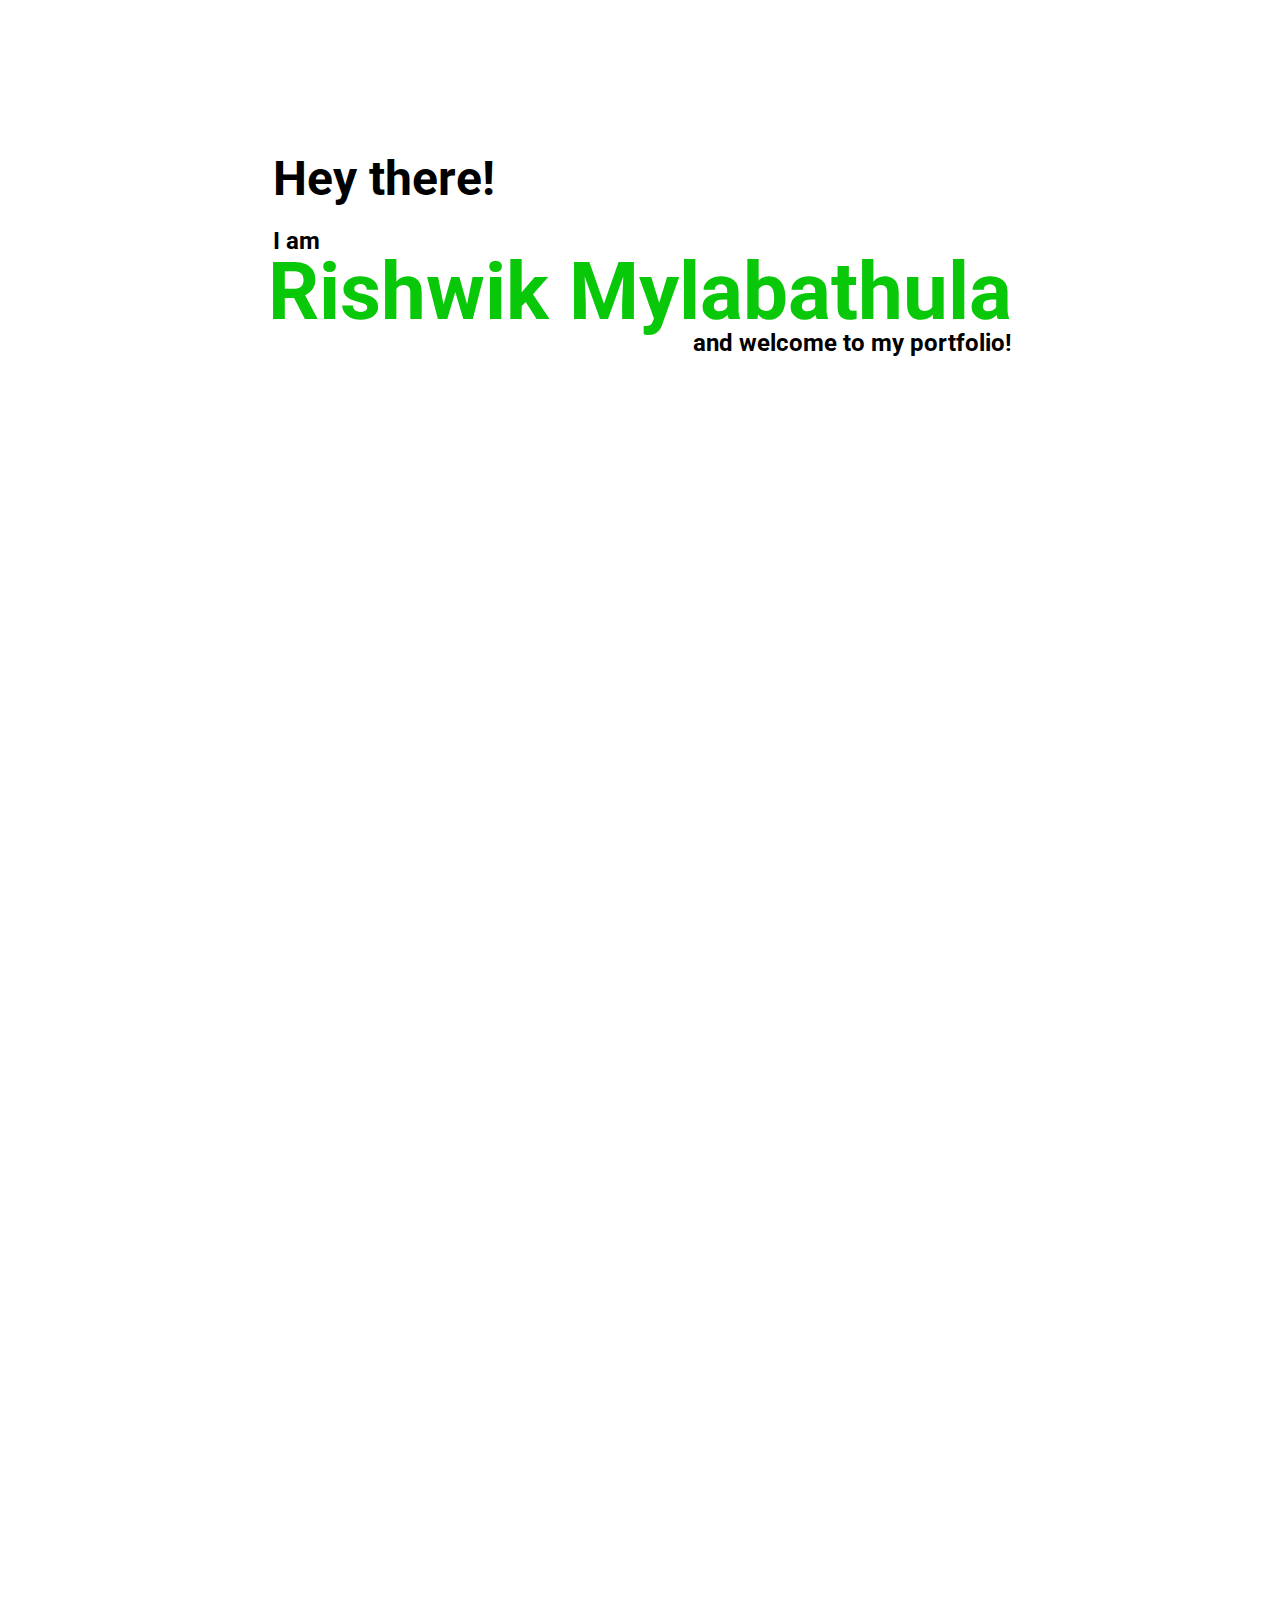
==== index.html @ 06a52dfd "Created main first section" ====
<!DOCTYPE html>
<html lang="en">
<head>
    <link rel="preconnect" href="https://fonts.googleapis.com">
    <link rel="preconnect" href="https://fonts.gstatic.com" crossorigin>
    <link href="https://fonts.googleapis.com/css2?family=JetBrains+Mono:ital,wght@0,100..800;1,100..800&family=Roboto:ital,wght@0,100;0,400;0,700;1,400&display=swap" rel="stylesheet">

    <link rel="stylesheet" href="index.css">

    <meta charset="UTF-8">
    <meta name="viewport" content="width=device-width, initial-scale=1.0">
    <title>Portfolio - Rishwik Mylabathula</title>
</head>
<body>
    <section class="landing-page-section">
        <div class="name-box">
            <div class="name-box-line1">
                <p class="pre-name">Hey there!</p>
                <p class="pre-name2">I am</p>
            </div>
            <div class="name-box-mainline">
                <p class="name">Rishwik Mylabathula</p>
            </div>
            <div class="name-box-line2">
                <p class="post-name">and welcome to my portfolio!</p>
            </div>
        </div>
    </section>
</body>
</html>
---- index.css ----
body {
    margin: 0;
    border: 0;
    height: 500vh;
}

.landing-page-section {
    padding: 100px;
    padding-top: 150px;
    display: flex;
    justify-content: center;
    /* background-image: linear-gradient(180deg, rgba(0,0,0,0), rgba(9, 200, 168, 0.142));
    height: 40vh; */
}

.name-box {
    font-family: Roboto, sans-serif;
}

.pre-name, .pre-name2, .post-name {
    margin: 0;
    font-size: 3em;
    font-weight: bold;
    
    padding-left: 5px;
}

.pre-name2 {
    font-size: 1.5em;
    margin-top: 20px;
    margin-bottom: -10px;
}

.post-name {
    font-size: 1.5em;
    margin-top: -10px;
    text-align: right;
}

.name {
    margin: 0;
    font-size: 5em;
    font-weight: bold;
    color: rgb(9, 200, 9);
}
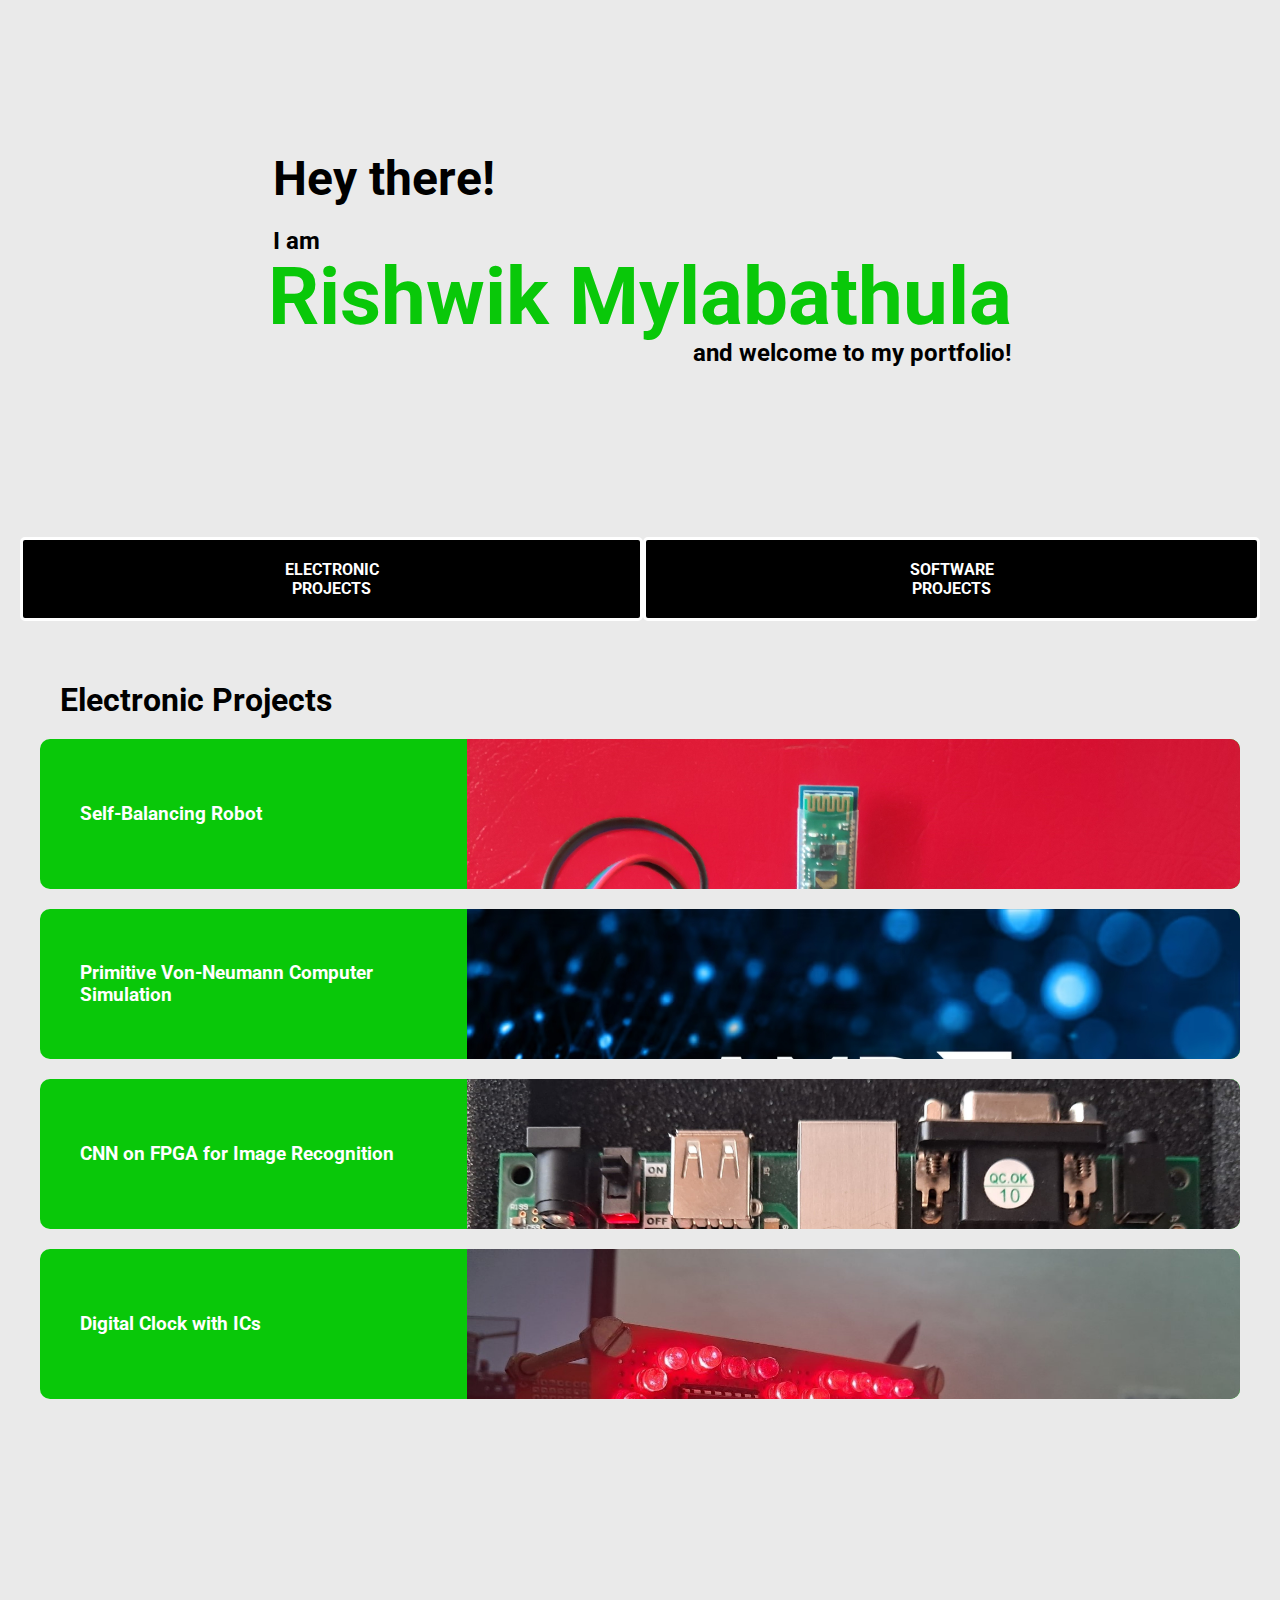
==== commit 491451b9: "added electronic projects section to main page" ====
--- a/index.html
+++ b/index.html
@@ -12,19 +12,66 @@
     <title>Portfolio - Rishwik Mylabathula</title>
 </head>
 <body>
-    <section class="landing-page-section">
+    <section class="landing-page-section section-0">
         <div class="name-box">
             <div class="name-box-line1">
                 <p class="pre-name">Hey there!</p>
                 <p class="pre-name2">I am</p>
             </div>
             <div class="name-box-mainline">
-                <p class="name">Rishwik Mylabathula</p>
+                <h1 class="name">Rishwik Mylabathula</h1>
             </div>
             <div class="name-box-line2">
                 <p class="post-name">and welcome to my portfolio!</p>
             </div>
         </div>
     </section>
+
+    <section class="section-1">
+        <nav class="software-hardware-nav">
+            <button class="hardware-nav-button nav-button" href="#electronics-section">
+                Electronic Projects
+            </button>
+            <button class="software-nav-button nav-button" href=".software">
+                Software Projects
+            </button>
+        </nav>
+    </section>
+
+    <section id="electronics-section" class="electronics">
+        <h2 class="projects-main-heading">Electronic Projects</h2>
+        <div class="electronic-projects">
+            <!-- <div class="e-project-container self-balancing-robot">
+                <div class="project-text-container">
+                    <div class="heading-container">
+                        <h2>Self-Balancing Robot</h2>
+                    </div>
+                    <div class="paragraph-container">
+                        <p>Lorem ipsum dolor sit, amet consectetur adipisicing elit. Eaque corporis beatae impedit unde saepe animi consectetur iste, quos sed pariatur voluptatem, ipsum veniam debitis commodi dolorum rerum, accusamus dolor ab.</p>
+                    </div>
+                </div>
+                <div class="project-image-container">
+                    <img src="images/sample-image.jpg" alt="image">
+                </div>
+            </div>
+            <div class="e-project-container von-neumann-computer">
+                <h2>Primitive Von-Neumann Computer Simulation</h2>
+                <p>Lorem ipsum dolor sit, amet consectetur adipisicing elit. Eaque corporis beatae impedit unde saepe animi consectetur iste, quos sed pariatur voluptatem, ipsum veniam debitis commodi dolorum rerum, accusamus dolor ab.</p>
+                <img src="images/sample-image.jpg" alt="image">
+            </div>
+            <div class="e-project-container cnn-fpga">
+                <h2>CNN on FPGA</h2>
+                <p>Lorem ipsum dolor sit, amet consectetur adipisicing elit. Eaque corporis beatae impedit unde saepe animi consectetur iste, quos sed pariatur voluptatem, ipsum veniam debitis commodi dolorum rerum, accusamus dolor ab.</p>
+                <img src="images/sample-image.jpg" alt="image">
+            </div>
+            <div class="e-project-container digital-clock">
+                <h2>Digital-Clock with ICs</h2>
+                <p>Lorem ipsum dolor sit, amet consectetur adipisicing elit. Eaque corporis beatae impedit unde saepe animi consectetur iste, quos sed pariatur voluptatem, ipsum veniam debitis commodi dolorum rerum, accusamus dolor ab.</p>
+                <img src="images/sample-image.jpg" alt="image">
+            </div> -->
+        </div>
+    </section>
+
+    <script type="module" src="index.js"></script>
 </body>
 </html>--- a/index.css
+++ b/index.css
@@ -1,45 +1,196 @@
-body {
+* {
     margin: 0;
     border: 0;
-    height: 500vh;
+    box-sizing: border-box;
+}
+
+body {
+    min-height: 500vh;
+    font-family: Roboto, sans-serif;
+    background-color: rgb(234, 234, 234);
 }
 
 .landing-page-section {
-    padding: 100px;
-    padding-top: 150px;
+    padding: 150px;
     display: flex;
     justify-content: center;
+    /* background-color: lightgray; */
     /* background-image: linear-gradient(180deg, rgba(0,0,0,0), rgba(9, 200, 168, 0.142));
     height: 40vh; */
+    transition: all 2s;
 }
 
 .name-box {
     font-family: Roboto, sans-serif;
+    /* background-color: lightblue; */
+    transition: all 2s;
 }
 
 .pre-name, .pre-name2, .post-name {
     margin: 0;
     font-size: 3em;
     font-weight: bold;
-    
     padding-left: 5px;
 }
 
 .pre-name2 {
     font-size: 1.5em;
     margin-top: 20px;
-    margin-bottom: -10px;
+    margin-bottom: -5px;
 }
 
 .post-name {
     font-size: 1.5em;
-    margin-top: -10px;
+    margin-top: -5px;
     text-align: right;
 }
 
 .name {
     margin: 0;
-    font-size: 5em;
+    font-size: 2.5em;
     font-weight: bold;
     color: rgb(9, 200, 9);
+    opacity: 0.5;
+    transition: all 0.7s ;
 }
+
+.name.visible {
+    opacity: 1;
+    font-size: 5em;
+}
+
+.section-1 {
+    padding: 20px;
+}
+
+.software-hardware-nav {
+    width: 100%;
+    display: flex;
+    justify-content: space-evenly;
+}
+
+.nav-button {
+    border: 3px solid;
+    border-color: white;
+    background-color: black;
+    color: white;
+    font-weight: bold;
+    font-family: Roboto, sans-serif;
+    font-size: 1rem;
+    text-transform: uppercase;
+    padding: 20px 250px;
+    border-radius: 5px;
+    transition: 0.15s;
+}
+
+.nav-button:hover {
+    cursor: pointer;
+    border: 3px solid black;
+    color: black;
+    background-color: white;
+}
+
+.projects-main-heading {
+    font-size: 2em;
+    margin: 20px;
+}
+
+.electronics {
+    margin: 40px;
+}
+
+.e-project-container {
+    background-color:rgb(9, 200, 9);
+    border-radius: 10px;
+    margin-bottom: 20px;
+    display: flex;
+    flex-direction: row;
+    overflow: hidden;
+    height: 150px;
+    transition: all 0.5s;
+}
+
+.project-text-container {
+    flex: 1;
+    padding: 20px;
+    display: flex;
+    flex-direction: column;
+    justify-content: center;
+    transition: all 0.5s;
+}
+
+.heading-container {
+    color: white;
+    font-size: 1em;
+    padding-left: 20px;
+    transition: all 0.5s;
+}
+
+.paragraph-container {
+    flex: 0;
+    width: 0;
+    height: 0;
+    opacity: 0;
+    visibility: hidden;
+}
+
+.project-image-container {
+    flex: 2;
+    background-color:rgb(9, 200, 9);
+    width: 100%;
+    height: 100%;
+    overflow: hidden;
+    transition: all 0.5s;
+}
+
+.project-image-container img {
+    width: 100%;
+    height: auto;
+    object-fit: cover;
+    display: block;
+    transition: all 0.5s;
+}
+
+.e-project-container:hover {
+    cursor: pointer;
+    background-color: white;
+    height: 350px;
+    box-shadow: 0 4px 8px 0 rgba(0, 0, 0, 0.2), 0 6px 20px 0 rgba(0, 0, 0, 0.19);
+}
+
+.e-project-container:hover .project-text-container {
+    flex: 1.5;
+    justify-content: flex-start;
+}
+
+.e-project-container:hover .heading-container {
+    color:rgb(9, 200, 9);
+    margin-bottom: 30px;
+    font-size: 1.5em;
+    padding-left: 0;
+}
+
+.e-project-container:hover .paragraph-container {
+    display: block;
+    font-size: 1.5rem;
+    padding-right: 20px;
+    width: auto;
+    height: auto;
+    visibility: visible;
+    text-align: justify;
+    max-width: 60%;
+    opacity: 1;
+}
+
+.e-project-container:hover .project-image-container {
+    flex: 1;
+}
+
+.e-project-container:hover .project-image-container img {
+    height: 100%;
+    width: 100%;
+    object-fit: cover;
+    object-position: bottom;
+}
+
+
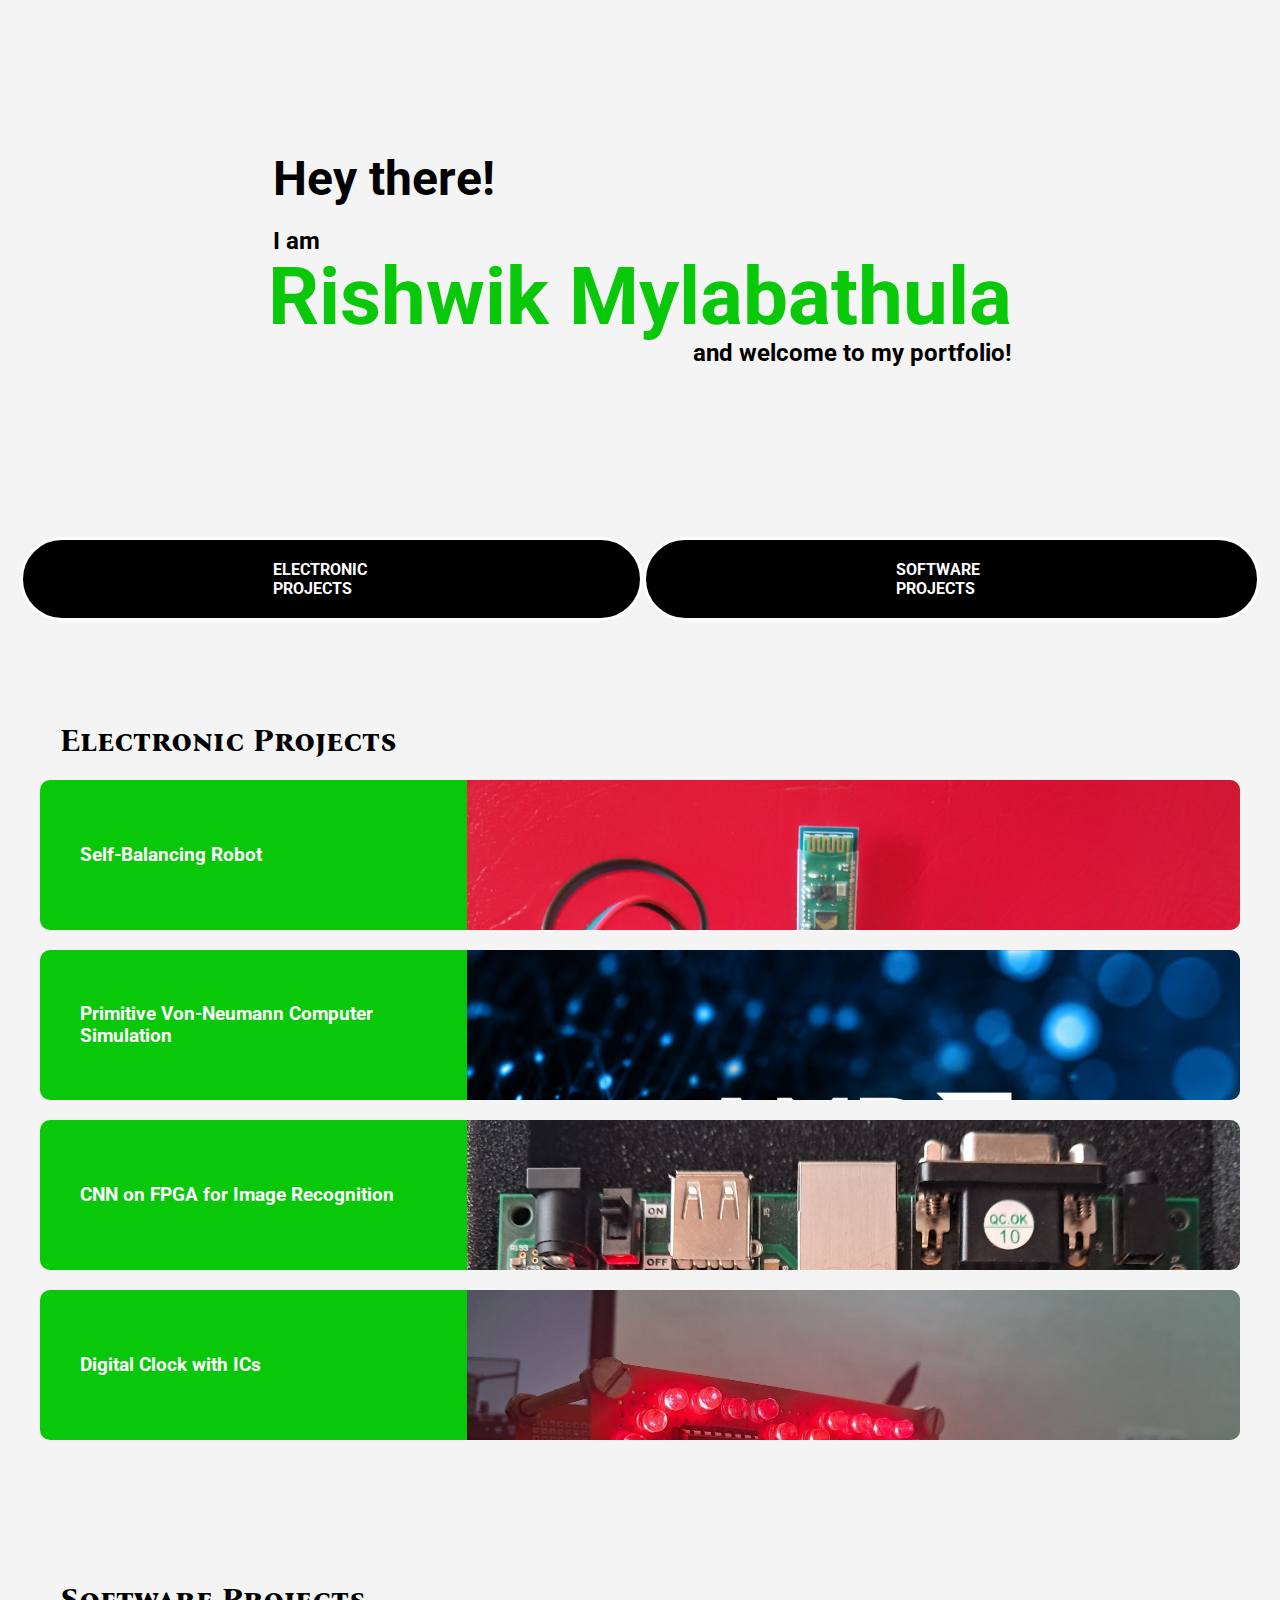
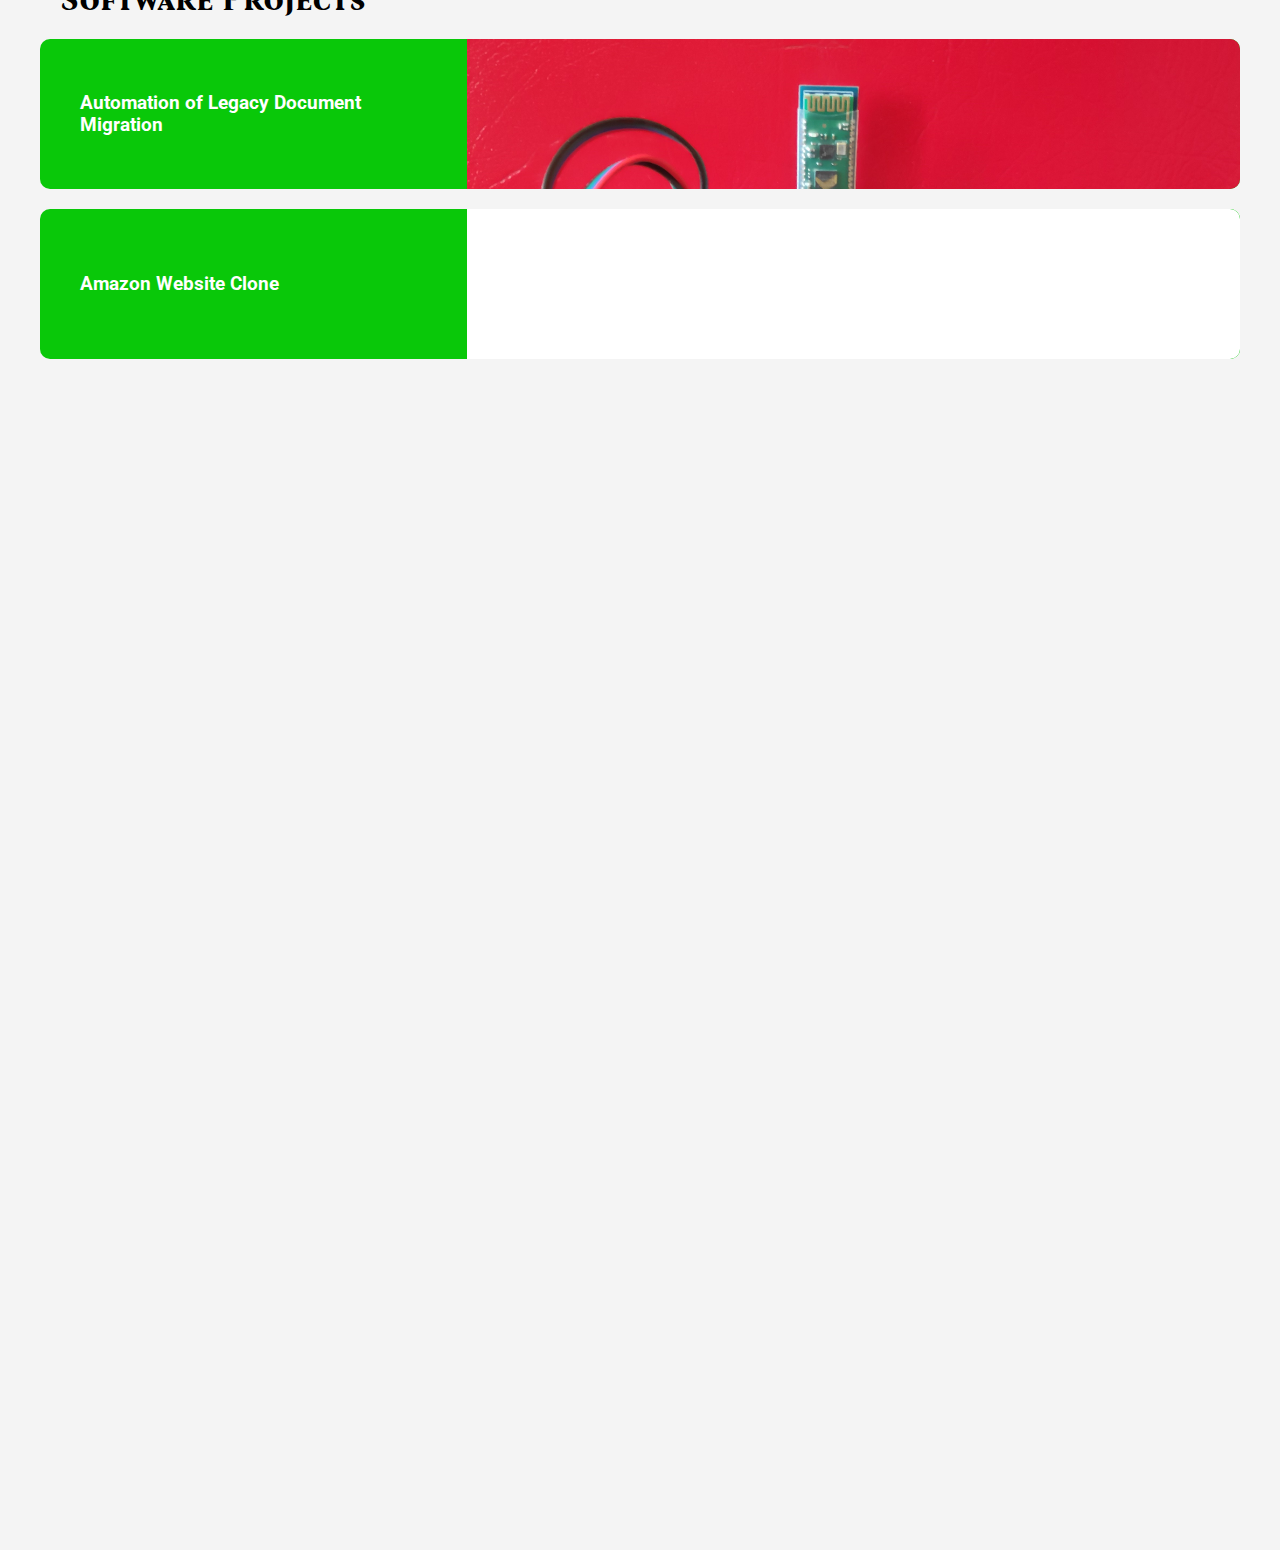
==== commit 91537b93: "added software projects section to main page" ====
--- a/index.html
+++ b/index.html
@@ -27,48 +27,27 @@
         </div>
     </section>
 
-    <section class="section-1">
+    <section class="navigation-section">
         <nav class="software-hardware-nav">
-            <button class="hardware-nav-button nav-button" href="#electronics-section">
+            <a class="hardware-nav-button nav-button" href="#electronics-section">
                 Electronic Projects
-            </button>
-            <button class="software-nav-button nav-button" href=".software">
+            </a>
+            <a class="software-nav-button nav-button" href="#software-section">
                 Software Projects
-            </button>
+            </a>
         </nav>
     </section>
 
     <section id="electronics-section" class="electronics">
         <h2 class="projects-main-heading">Electronic Projects</h2>
         <div class="electronic-projects">
-            <!-- <div class="e-project-container self-balancing-robot">
-                <div class="project-text-container">
-                    <div class="heading-container">
-                        <h2>Self-Balancing Robot</h2>
-                    </div>
-                    <div class="paragraph-container">
-                        <p>Lorem ipsum dolor sit, amet consectetur adipisicing elit. Eaque corporis beatae impedit unde saepe animi consectetur iste, quos sed pariatur voluptatem, ipsum veniam debitis commodi dolorum rerum, accusamus dolor ab.</p>
-                    </div>
-                </div>
-                <div class="project-image-container">
-                    <img src="images/sample-image.jpg" alt="image">
-                </div>
-            </div>
-            <div class="e-project-container von-neumann-computer">
-                <h2>Primitive Von-Neumann Computer Simulation</h2>
-                <p>Lorem ipsum dolor sit, amet consectetur adipisicing elit. Eaque corporis beatae impedit unde saepe animi consectetur iste, quos sed pariatur voluptatem, ipsum veniam debitis commodi dolorum rerum, accusamus dolor ab.</p>
-                <img src="images/sample-image.jpg" alt="image">
-            </div>
-            <div class="e-project-container cnn-fpga">
-                <h2>CNN on FPGA</h2>
-                <p>Lorem ipsum dolor sit, amet consectetur adipisicing elit. Eaque corporis beatae impedit unde saepe animi consectetur iste, quos sed pariatur voluptatem, ipsum veniam debitis commodi dolorum rerum, accusamus dolor ab.</p>
-                <img src="images/sample-image.jpg" alt="image">
-            </div>
-            <div class="e-project-container digital-clock">
-                <h2>Digital-Clock with ICs</h2>
-                <p>Lorem ipsum dolor sit, amet consectetur adipisicing elit. Eaque corporis beatae impedit unde saepe animi consectetur iste, quos sed pariatur voluptatem, ipsum veniam debitis commodi dolorum rerum, accusamus dolor ab.</p>
-                <img src="images/sample-image.jpg" alt="image">
-            </div> -->
+
+        </div>
+    </section>
+    <section id="software-section" class="software">
+        <h2 class="projects-main-heading">Software Projects</h2>
+        <div class="software-projects">
+            
         </div>
     </section>
 
--- a/index.css
+++ b/index.css
@@ -1,13 +1,19 @@
+@import url('https://fonts.googleapis.com/css2?family=Bona+Nova+SC&family=Roboto:wght@300;400&display=swap');
+
 * {
     margin: 0;
     border: 0;
     box-sizing: border-box;
 }
 
+html {
+    scroll-behavior: smooth;
+}
+
 body {
-    min-height: 500vh;
+    min-height: 350vh;
     font-family: Roboto, sans-serif;
-    background-color: rgb(234, 234, 234);
+    background-color: rgb(244, 244, 244);
 }
 
 .landing-page-section {
@@ -59,7 +65,7 @@
     font-size: 5em;
 }
 
-.section-1 {
+.navigation-section {
     padding: 20px;
 }
 
@@ -70,6 +76,7 @@
 }
 
 .nav-button {
+    text-decoration: none;
     border: 3px solid;
     border-color: white;
     background-color: black;
@@ -79,7 +86,7 @@
     font-size: 1rem;
     text-transform: uppercase;
     padding: 20px 250px;
-    border-radius: 5px;
+    border-radius: 50px;
     transition: 0.15s;
 }
 
@@ -93,13 +100,17 @@
 .projects-main-heading {
     font-size: 2em;
     margin: 20px;
-}
-
-.electronics {
+    font-family: 'Bona Nova SC';
+}
+
+.electronics, .software {
     margin: 40px;
-}
-
-.e-project-container {
+    padding-top: 20px;
+    margin-bottom: 100px;
+    transition: all 0.5s;
+}
+
+.project-container {
     background-color:rgb(9, 200, 9);
     border-radius: 10px;
     margin-bottom: 20px;
@@ -147,50 +158,49 @@
     width: 100%;
     height: auto;
     object-fit: cover;
+    object-position: center;
     display: block;
     transition: all 0.5s;
 }
 
-.e-project-container:hover {
+.project-container:hover {
     cursor: pointer;
     background-color: white;
-    height: 350px;
+    height: 400px;
     box-shadow: 0 4px 8px 0 rgba(0, 0, 0, 0.2), 0 6px 20px 0 rgba(0, 0, 0, 0.19);
 }
 
-.e-project-container:hover .project-text-container {
+.project-container:hover .project-text-container {
     flex: 1.5;
     justify-content: flex-start;
 }
 
-.e-project-container:hover .heading-container {
+.project-container:hover .heading-container {
     color:rgb(9, 200, 9);
     margin-bottom: 30px;
     font-size: 1.5em;
-    padding-left: 0;
-}
-
-.e-project-container:hover .paragraph-container {
+    padding-top: 20px;
+}
+
+.project-container:hover .paragraph-container {
     display: block;
     font-size: 1.5rem;
-    padding-right: 20px;
+    padding-left: 20px;
     width: auto;
     height: auto;
     visibility: visible;
-    text-align: justify;
-    max-width: 60%;
+    max-width: 70%;
     opacity: 1;
 }
 
-.e-project-container:hover .project-image-container {
+.project-container:hover .project-image-container {
     flex: 1;
 }
 
-.e-project-container:hover .project-image-container img {
+.project-container:hover .project-image-container img {
     height: 100%;
     width: 100%;
     object-fit: cover;
     object-position: bottom;
 }
 
-
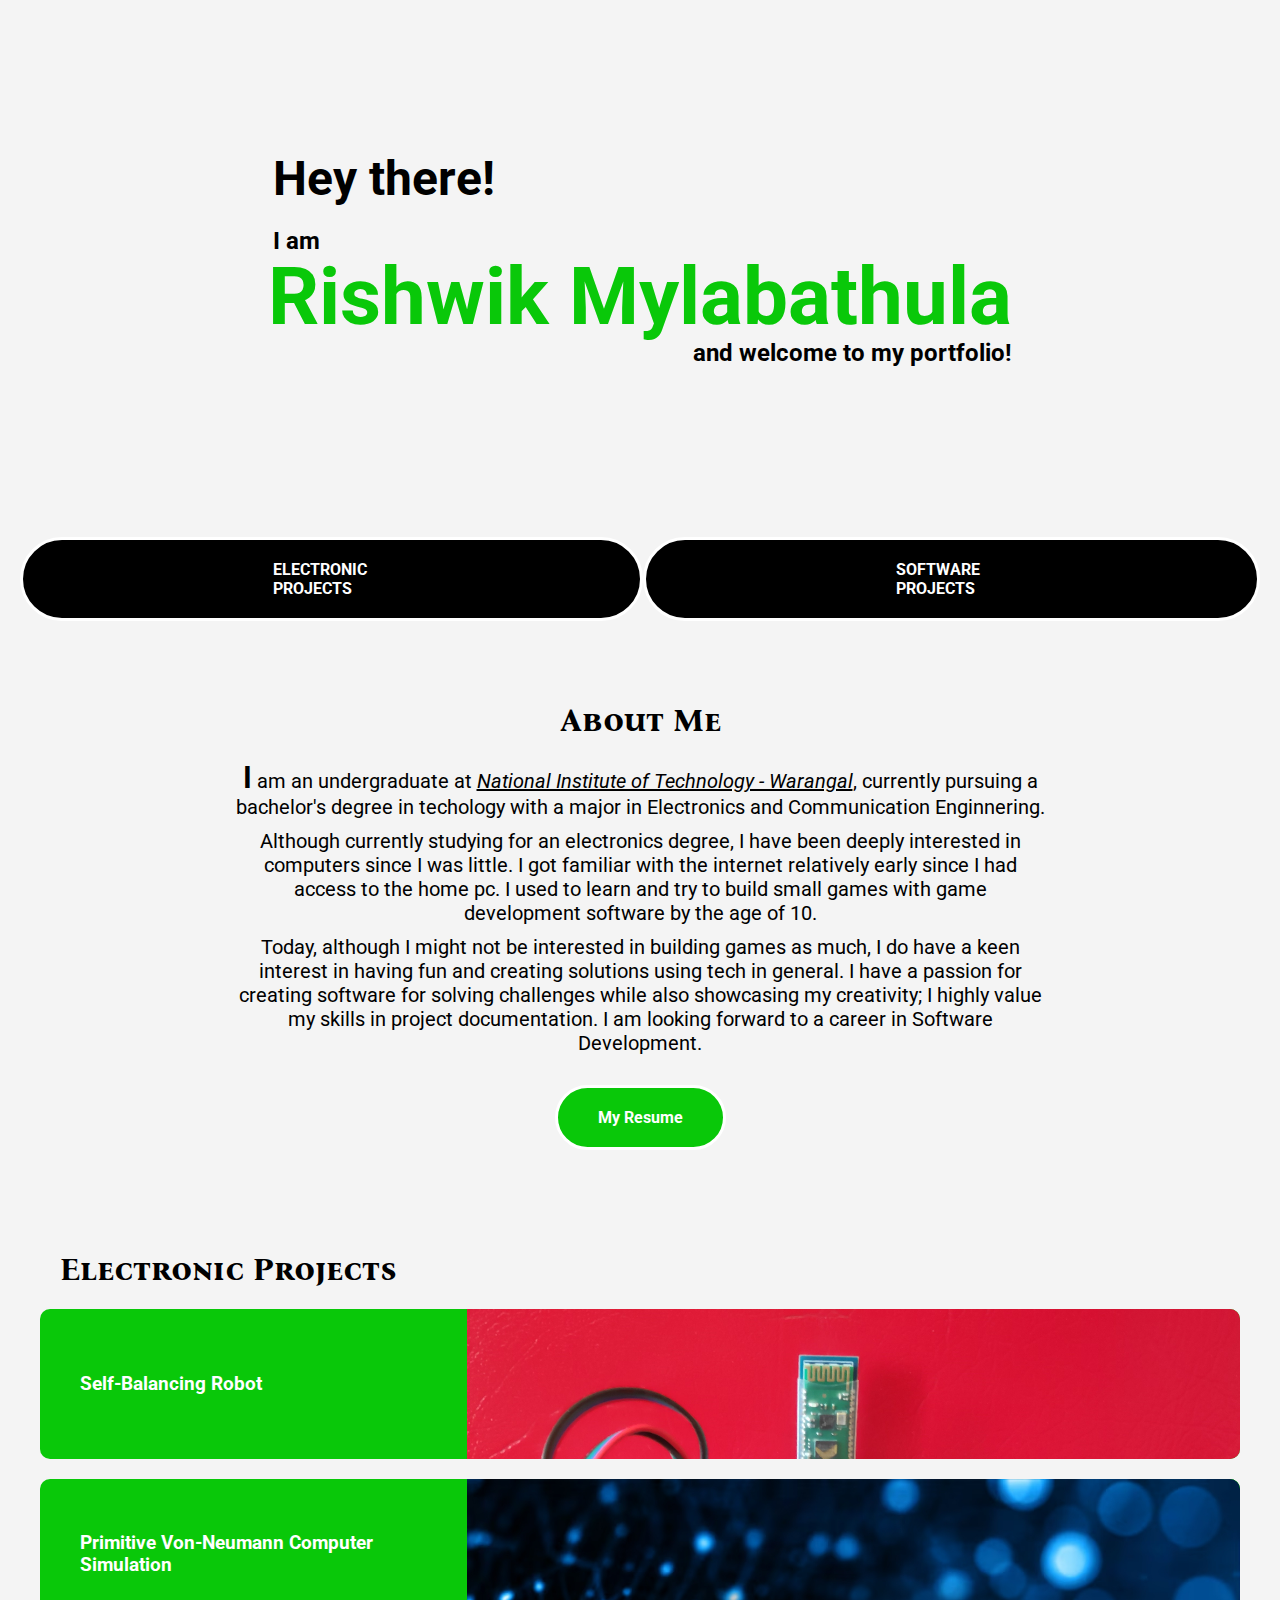
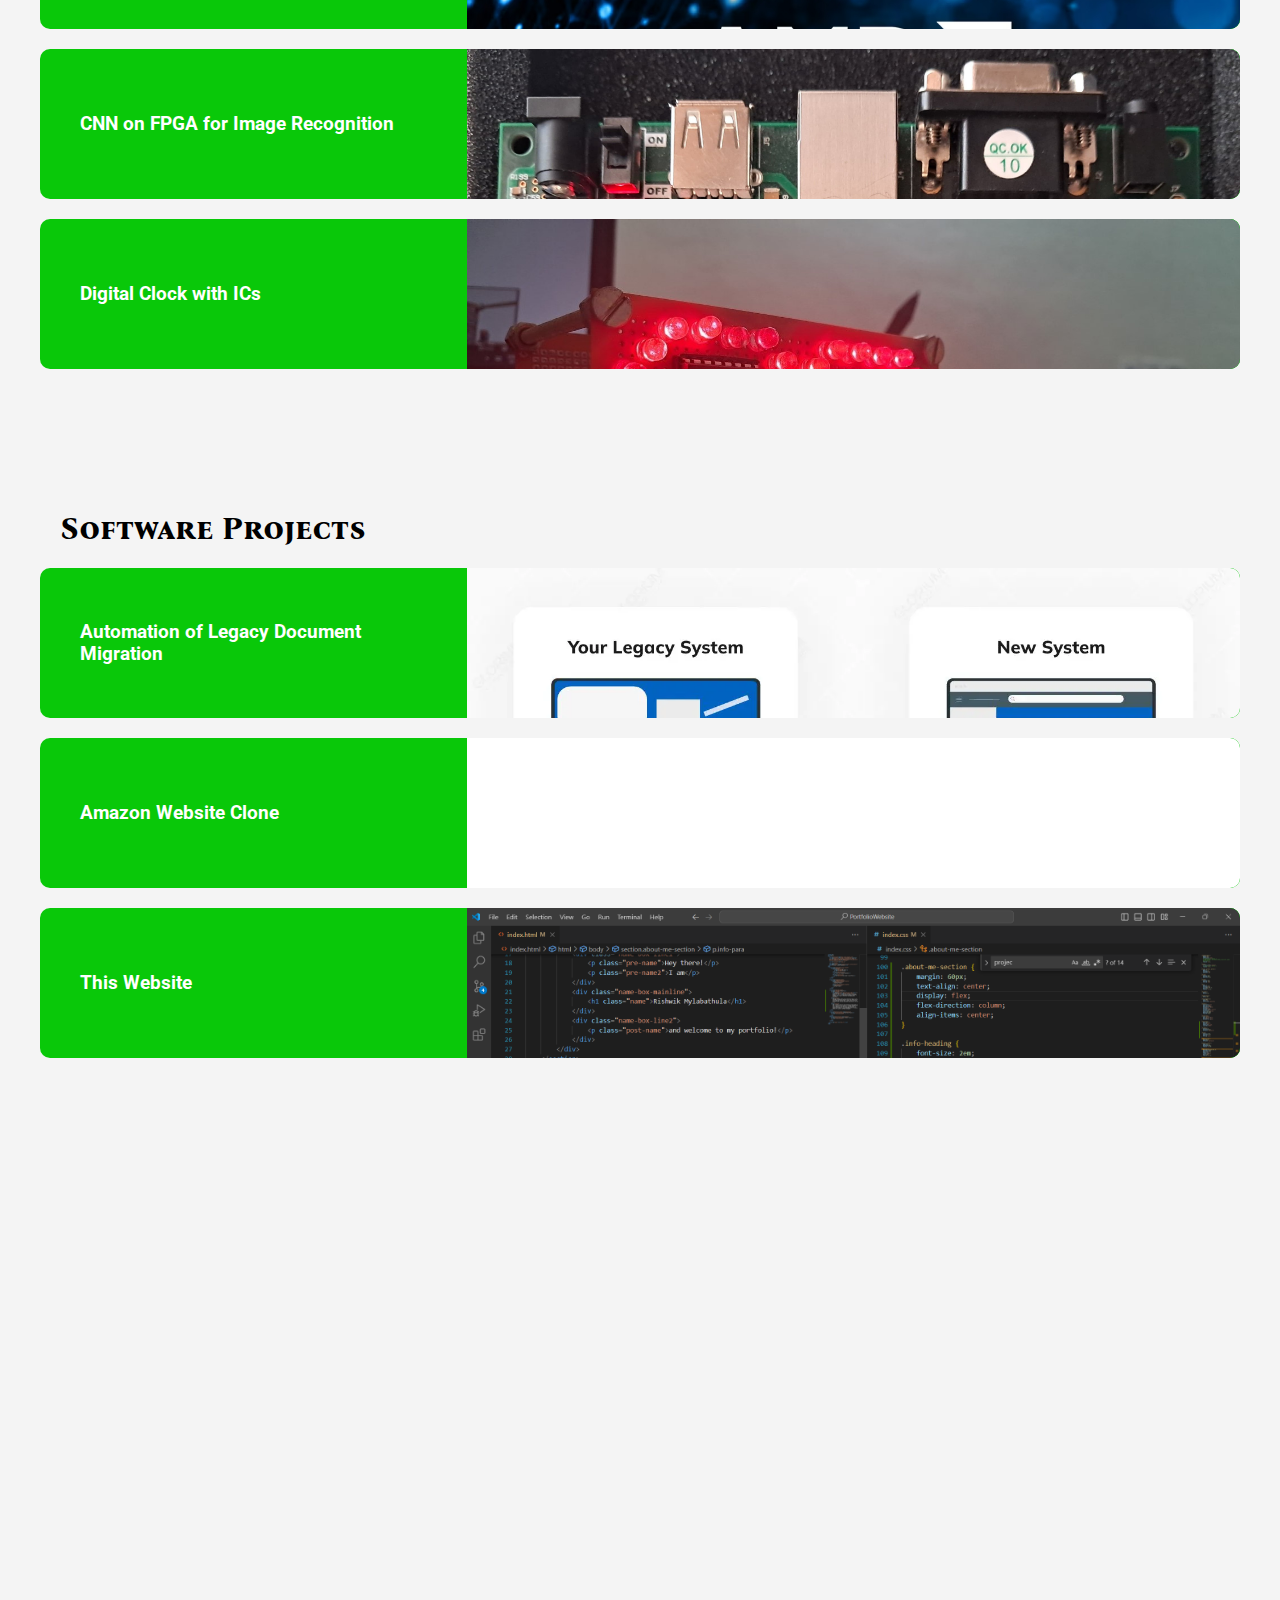
==== commit 1e87055b: "added About Me section" ====
--- a/index.html
+++ b/index.html
@@ -38,6 +38,20 @@
         </nav>
     </section>
 
+    <section class="about-me-section">
+        <h2 class="info-heading">About Me</h2>
+        <p class="info-para">
+            <span style="font-weight: bold; font-size: 1.5em">I</span> am an undergraduate at <a href="https://www.nitw.ac.in/" style="color: black"><em>National Institute of Technology - Warangal</em></a>, currently pursuing a bachelor's degree in techology with a major in Electronics and Communication Enginnering.
+        </p>
+        <p class="info-para">
+            Although currently studying for an electronics degree, I have been deeply interested in computers since I was little. I got familiar with the internet relatively early since I had access to the home pc. I used to learn and try to build small games with game development software by the age of 10.
+        </p>
+        <p class="info-para">
+            Today, although I might not be interested in building games as much, I do have a keen interest in having fun and creating solutions using tech in general. I have a passion for creating software for solving challenges while also showcasing my creativity; I highly value my skills in project documentation. I am looking forward to a career in Software Development.
+        </p>
+        <a class="resume-link" href="https://drive.google.com/file/d/1E19AGsOHvjGZpO7-rJfTXRF36hve884Z/view?usp=sharing" target="_blank">My Resume</a>
+    </section>
+
     <section id="electronics-section" class="electronics">
         <h2 class="projects-main-heading">Electronic Projects</h2>
         <div class="electronic-projects">
--- a/index.css
+++ b/index.css
@@ -11,7 +11,7 @@
 }
 
 body {
-    min-height: 350vh;
+    min-height: 400vh;
     font-family: Roboto, sans-serif;
     background-color: rgb(244, 244, 244);
 }
@@ -75,7 +75,7 @@
     justify-content: space-evenly;
 }
 
-.nav-button {
+.nav-button, .resume-link {
     text-decoration: none;
     border: 3px solid;
     border-color: white;
@@ -90,11 +90,39 @@
     transition: 0.15s;
 }
 
-.nav-button:hover {
+.resume-link {
+    margin-top: 20px;
+    background-color:rgb(9, 200, 9);
+    text-transform: none;
+    padding: 20px 40px;
+}
+
+.nav-button:hover, .resume-link:hover {
     cursor: pointer;
     border: 3px solid black;
     color: black;
     background-color: white;
+}
+
+.about-me-section {
+    margin: 60px;
+    text-align: center;
+    display: flex;
+    flex-direction: column;
+    align-items: center;
+}
+
+.info-heading {
+    font-size: 2em;
+    margin-bottom: 20px;
+    font-family: 'Bona Nova SC';
+}
+
+.info-para {
+    font-size: 1.25em;
+    margin-bottom: 10px;
+    width: 70%;
+    text-align: center;
 }
 
 .projects-main-heading {
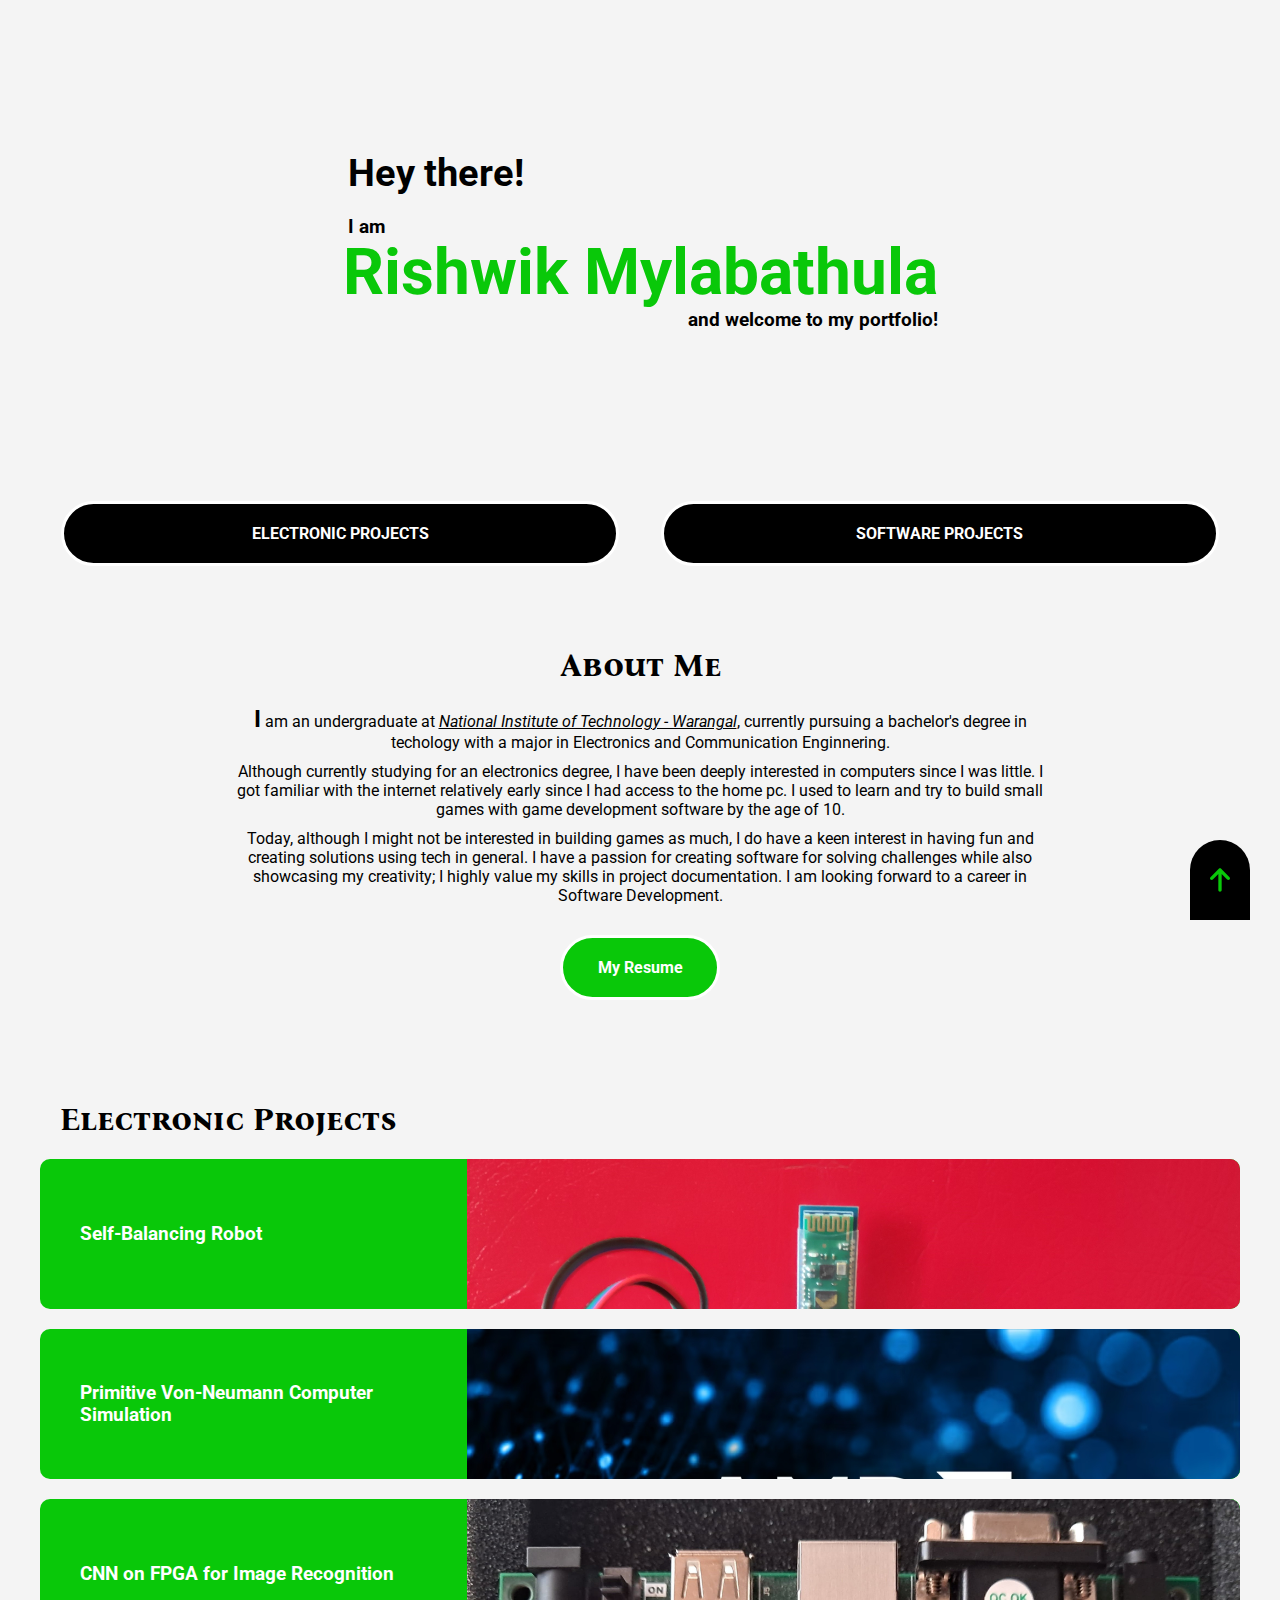
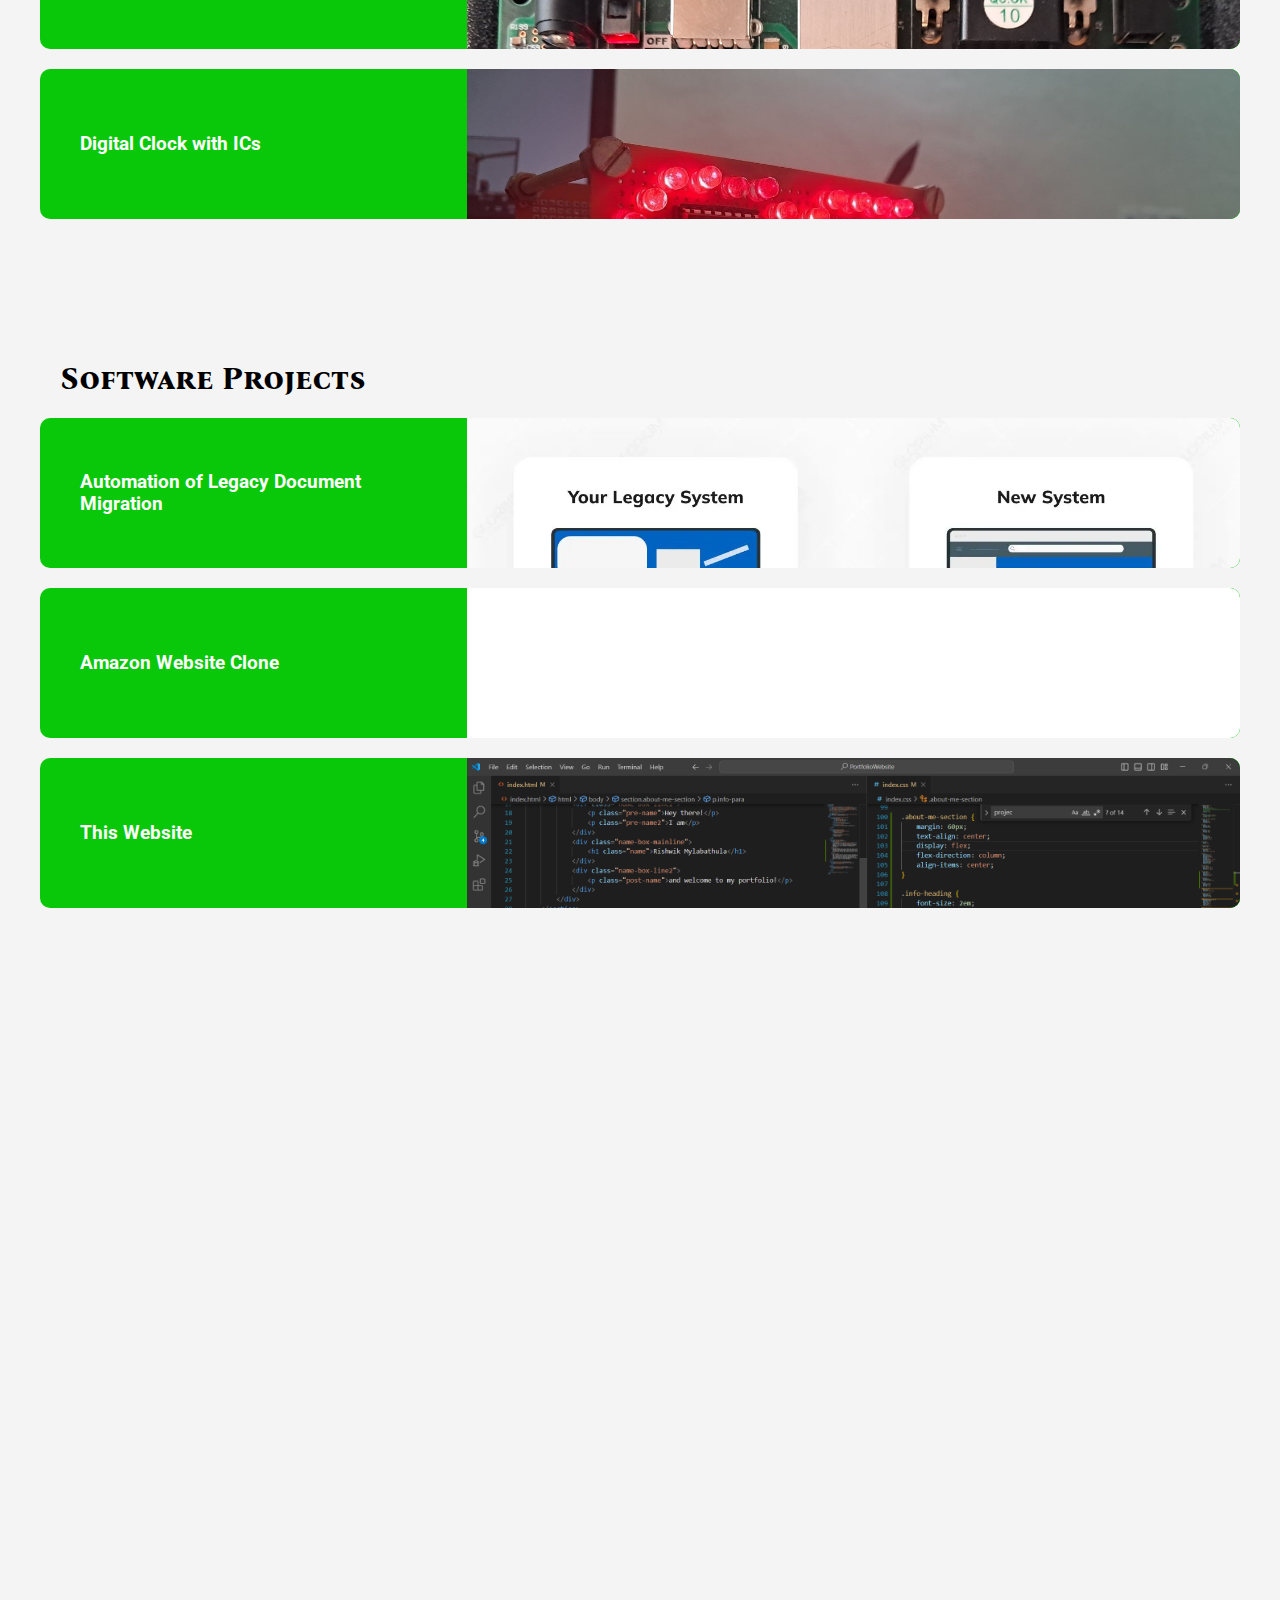
==== commit 63340704: "made the page responsive" ====
--- a/index.html
+++ b/index.html
@@ -1,10 +1,6 @@
 <!DOCTYPE html>
 <html lang="en">
 <head>
-    <link rel="preconnect" href="https://fonts.googleapis.com">
-    <link rel="preconnect" href="https://fonts.gstatic.com" crossorigin>
-    <link href="https://fonts.googleapis.com/css2?family=JetBrains+Mono:ital,wght@0,100..800;1,100..800&family=Roboto:ital,wght@0,100;0,400;0,700;1,400&display=swap" rel="stylesheet">
-
     <link rel="stylesheet" href="index.css">
 
     <meta charset="UTF-8">
@@ -28,14 +24,14 @@
     </section>
 
     <section class="navigation-section">
-        <nav class="software-hardware-nav">
+        <div class="software-hardware-nav">
             <a class="hardware-nav-button nav-button" href="#electronics-section">
                 Electronic Projects
             </a>
             <a class="software-nav-button nav-button" href="#software-section">
                 Software Projects
             </a>
-        </nav>
+        </div>
     </section>
 
     <section class="about-me-section">
@@ -65,6 +61,9 @@
         </div>
     </section>
 
+    <div class="home-button"><img src="icons/arrow-up-solid.svg" alt=""></div>
+    
+
     <script type="module" src="index.js"></script>
 </body>
 </html>--- a/index.css
+++ b/index.css
@@ -34,35 +34,36 @@
 
 .pre-name, .pre-name2, .post-name {
     margin: 0;
-    font-size: 3em;
+    font-size: 3vw;/* 3em; */
     font-weight: bold;
     padding-left: 5px;
 }
 
 .pre-name2 {
-    font-size: 1.5em;
+    font-size: 1.5vw;
     margin-top: 20px;
-    margin-bottom: -5px;
+    margin-bottom: -0.2vw;/* -5px; */
 }
 
 .post-name {
-    font-size: 1.5em;
-    margin-top: -5px;
+    font-size: 1.5vw;
+    margin-top: -0.2vw;/* -5px; */
     text-align: right;
 }
 
 .name {
     margin: 0;
-    font-size: 2.5em;
+    font-size: 2.5vw;  /* 2.5em; */
     font-weight: bold;
     color: rgb(9, 200, 9);
     opacity: 0.5;
     transition: all 0.7s ;
+    white-space: nowrap;
 }
 
 .name.visible {
     opacity: 1;
-    font-size: 5em;
+    font-size: 5vw; /* 5em */
 }
 
 .navigation-section {
@@ -85,16 +86,11 @@
     font-family: Roboto, sans-serif;
     font-size: 1rem;
     text-transform: uppercase;
-    padding: 20px 250px;
+    padding: 20px;
+    width: 45%;
     border-radius: 50px;
     transition: 0.15s;
-}
-
-.resume-link {
-    margin-top: 20px;
-    background-color:rgb(9, 200, 9);
-    text-transform: none;
-    padding: 20px 40px;
+    text-align: center;
 }
 
 .nav-button:hover, .resume-link:hover {
@@ -112,6 +108,14 @@
     align-items: center;
 }
 
+.resume-link {
+    margin-top: 20px;
+    background-color:rgb(9, 200, 9);
+    text-transform: none;
+    padding: 20px;
+    width: 10em;
+}
+
 .info-heading {
     font-size: 2em;
     margin-bottom: 20px;
@@ -119,7 +123,7 @@
 }
 
 .info-para {
-    font-size: 1.25em;
+    font-size: 1.25vw;
     margin-bottom: 10px;
     width: 70%;
     text-align: center;
@@ -194,7 +198,7 @@
 .project-container:hover {
     cursor: pointer;
     background-color: white;
-    height: 400px;
+    height: 26vw; /*400px*/
     box-shadow: 0 4px 8px 0 rgba(0, 0, 0, 0.2), 0 6px 20px 0 rgba(0, 0, 0, 0.19);
 }
 
@@ -205,14 +209,14 @@
 
 .project-container:hover .heading-container {
     color:rgb(9, 200, 9);
-    margin-bottom: 30px;
-    font-size: 1.5em;
-    padding-top: 20px;
+    margin-bottom: 2vw; /*30px*/
+    font-size: 2vw;
+    padding-top: 1vw;/* 20px; */
 }
 
 .project-container:hover .paragraph-container {
     display: block;
-    font-size: 1.5rem;
+    font-size: 1.25vw; /*1.5rem*/
     padding-left: 20px;
     width: auto;
     height: auto;
@@ -232,3 +236,20 @@
     object-position: bottom;
 }
 
+.home-button {
+    width: 60px;
+    height: 80px;
+    background-color: black;
+    position: fixed;
+    bottom: -20px;
+    right: 30px;
+    border-radius: 50px 50px 0 0;
+    display: flex;
+    justify-content: center;
+}
+
+.home-button img {
+    width: 20px;
+    height: auto;
+}
+
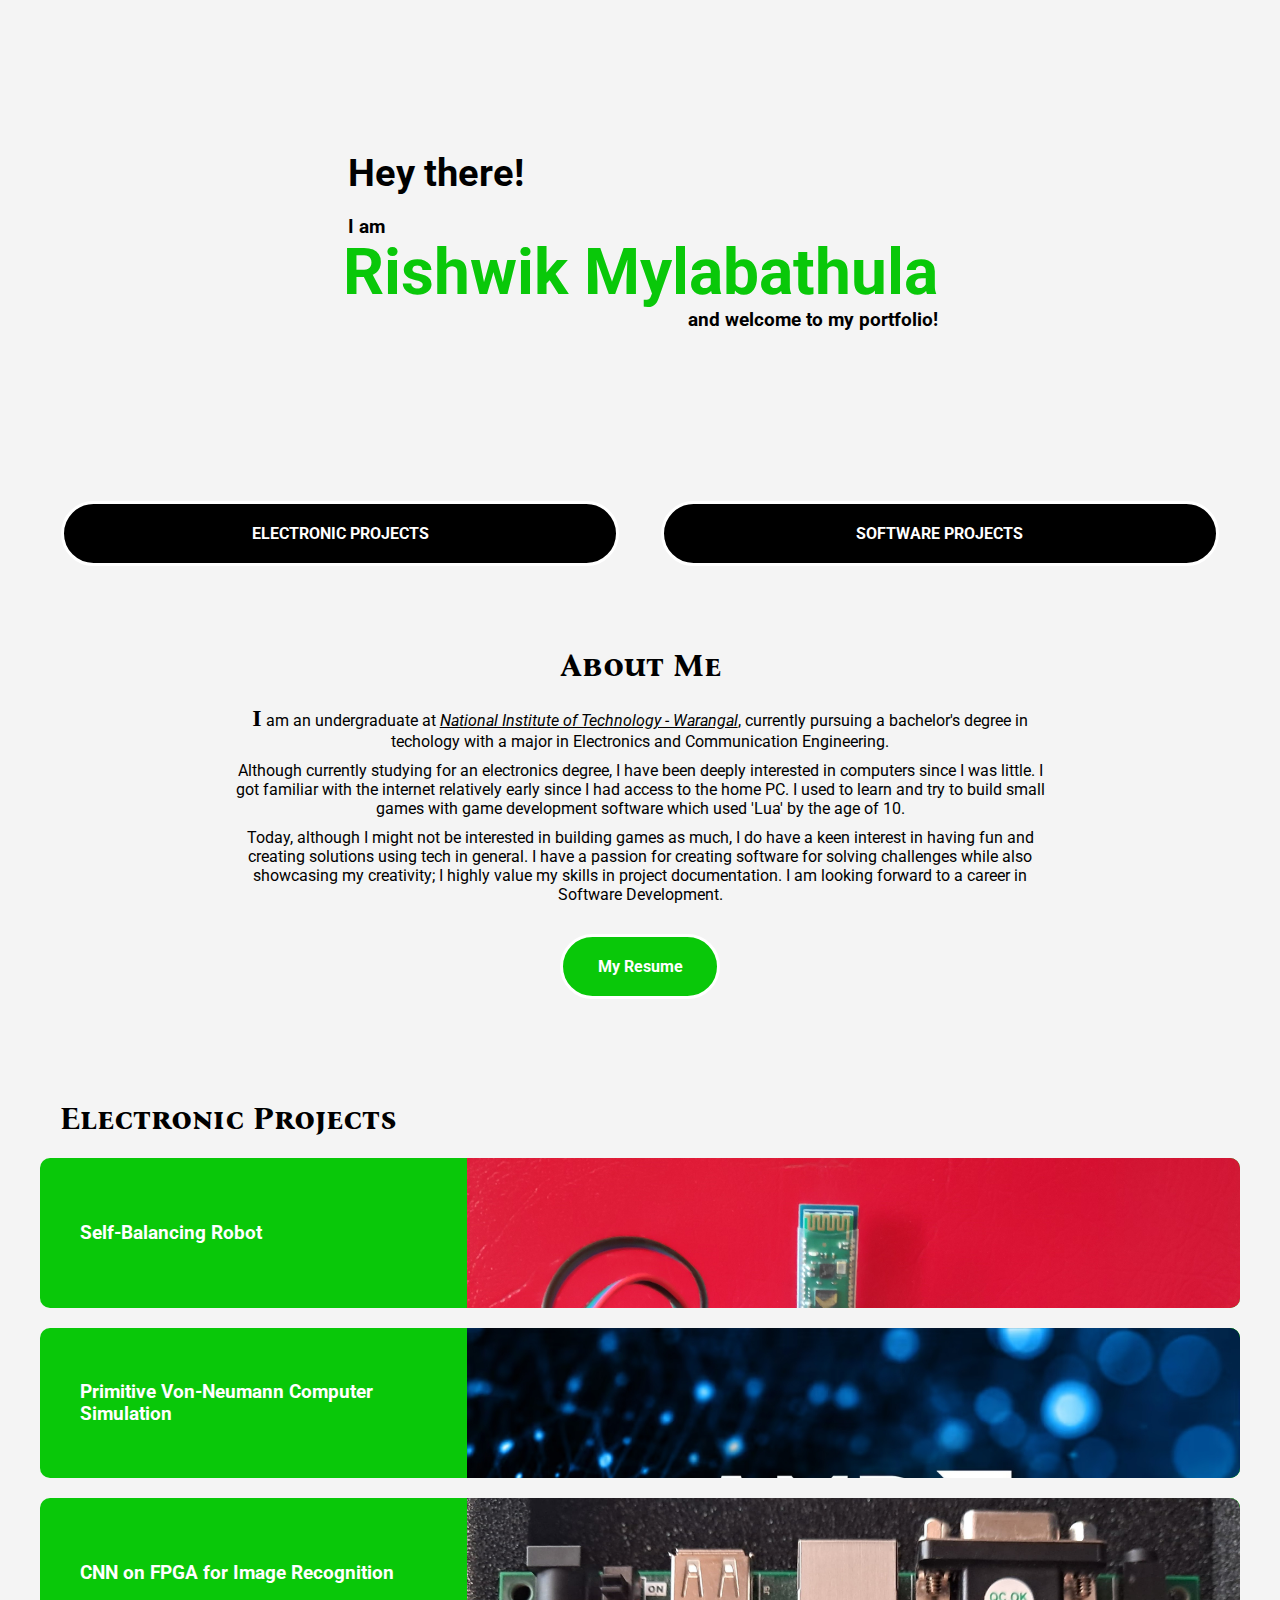
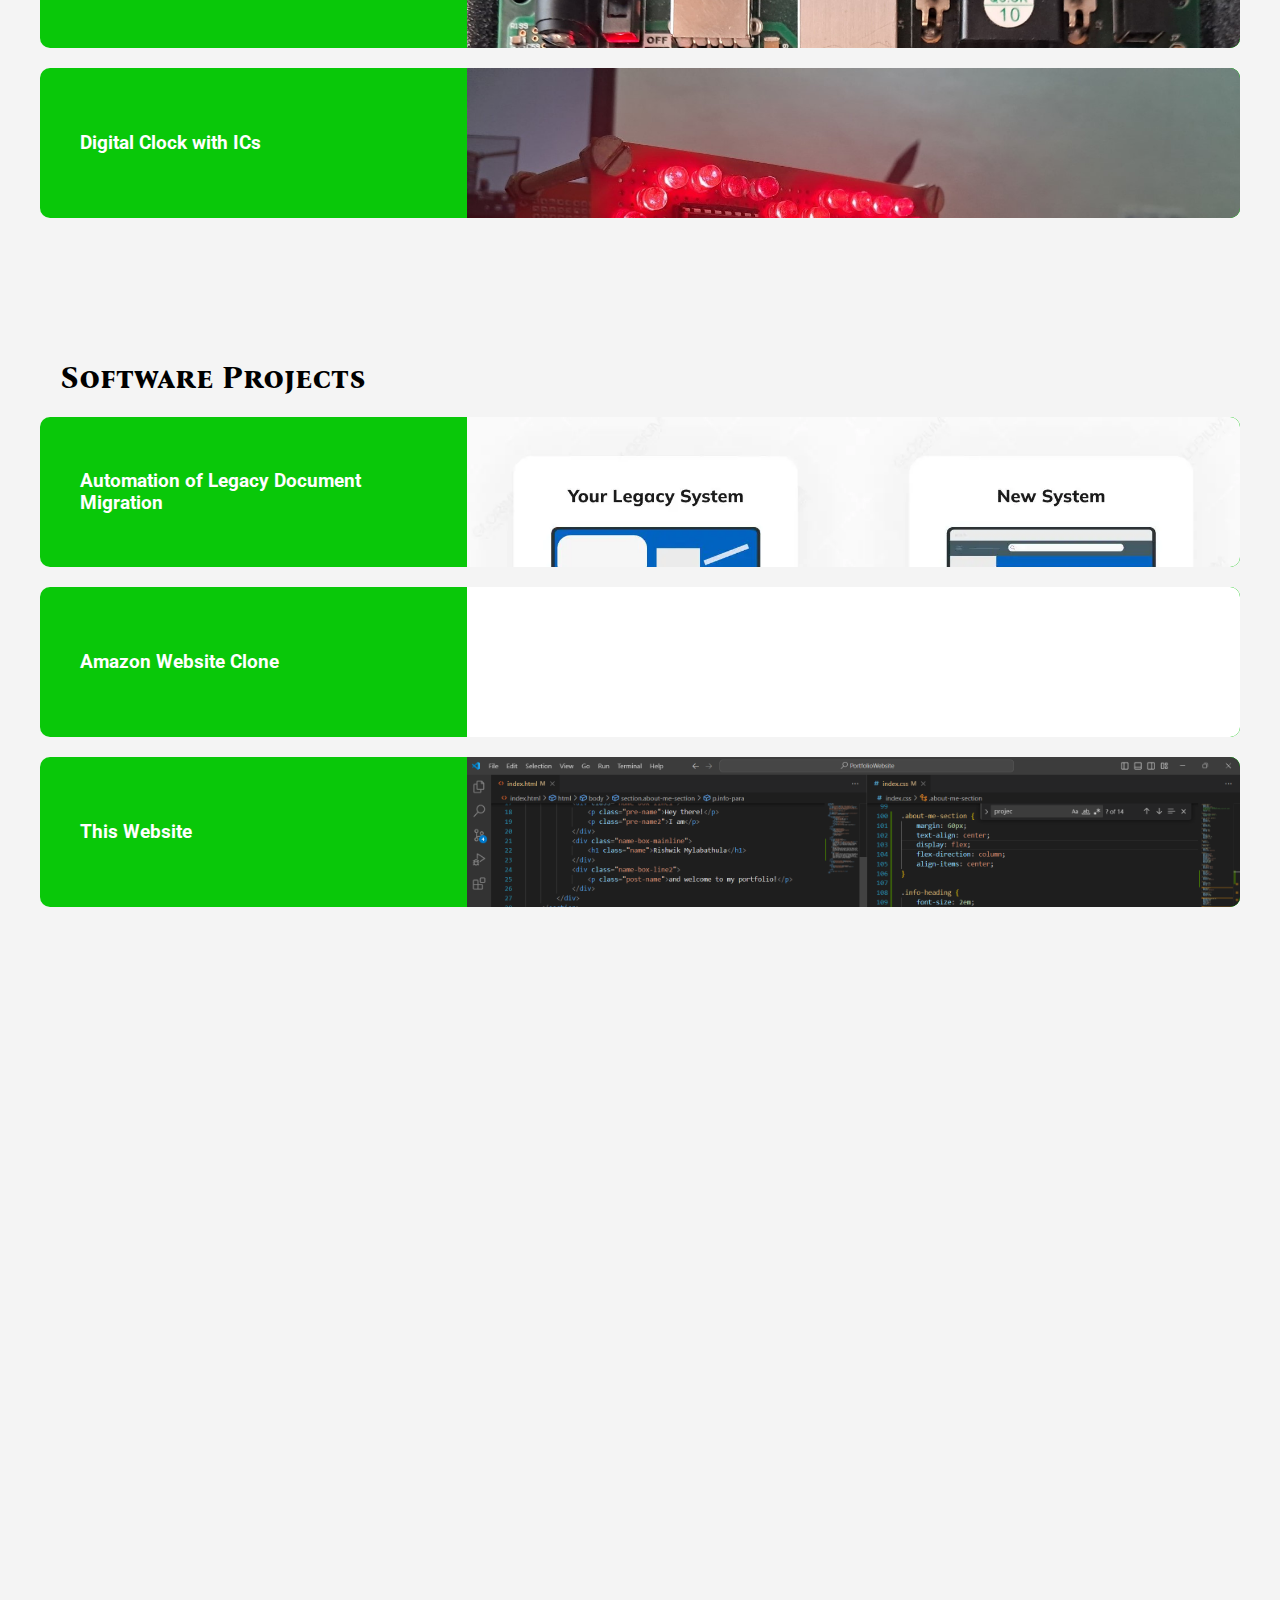
==== commit 4e8312d9: "added back to top feature" ====
--- a/index.html
+++ b/index.html
@@ -37,10 +37,10 @@
     <section class="about-me-section">
         <h2 class="info-heading">About Me</h2>
         <p class="info-para">
-            <span style="font-weight: bold; font-size: 1.5em">I</span> am an undergraduate at <a href="https://www.nitw.ac.in/" style="color: black"><em>National Institute of Technology - Warangal</em></a>, currently pursuing a bachelor's degree in techology with a major in Electronics and Communication Enginnering.
+            <span style="font-weight: bold; font-size: 1.5em; font-family: 'Cascadia Code'">I</span> am an undergraduate at <a href="https://www.nitw.ac.in/" style="color: black"><em>National Institute of Technology - Warangal</em></a>, currently pursuing a bachelor's degree in techology with a major in Electronics and Communication Engineering.
         </p>
         <p class="info-para">
-            Although currently studying for an electronics degree, I have been deeply interested in computers since I was little. I got familiar with the internet relatively early since I had access to the home pc. I used to learn and try to build small games with game development software by the age of 10.
+            Although currently studying for an electronics degree, I have been deeply interested in computers since I was little. I got familiar with the internet relatively early since I had access to the home PC. I used to learn and try to build small games with game development software which used 'Lua' by the age of 10.
         </p>
         <p class="info-para">
             Today, although I might not be interested in building games as much, I do have a keen interest in having fun and creating solutions using tech in general. I have a passion for creating software for solving challenges while also showcasing my creativity; I highly value my skills in project documentation. I am looking forward to a career in Software Development.
@@ -61,7 +61,7 @@
         </div>
     </section>
 
-    <div class="home-button"><img src="icons/arrow-up-solid.svg" alt=""></div>
+    <button class="home-button" onclick="topFunction()"><img src="icons/arrow-up-solid.svg" alt=""></button>
     
 
     <script type="module" src="index.js"></script>
--- a/index.css
+++ b/index.css
@@ -123,7 +123,7 @@
 }
 
 .info-para {
-    font-size: 1.25vw;
+    font-size: 1em;
     margin-bottom: 10px;
     width: 70%;
     text-align: center;
@@ -246,10 +246,21 @@
     border-radius: 50px 50px 0 0;
     display: flex;
     justify-content: center;
+    align-items: flex-start;
+    transition: 0.15s;
+    display: none;
 }
 
 .home-button img {
     width: 20px;
     height: auto;
-}
-
+    transition: all 0.5s;
+}
+
+.home-button:hover {
+    cursor: pointer;
+    bottom: 0px;
+}
+
+
+
